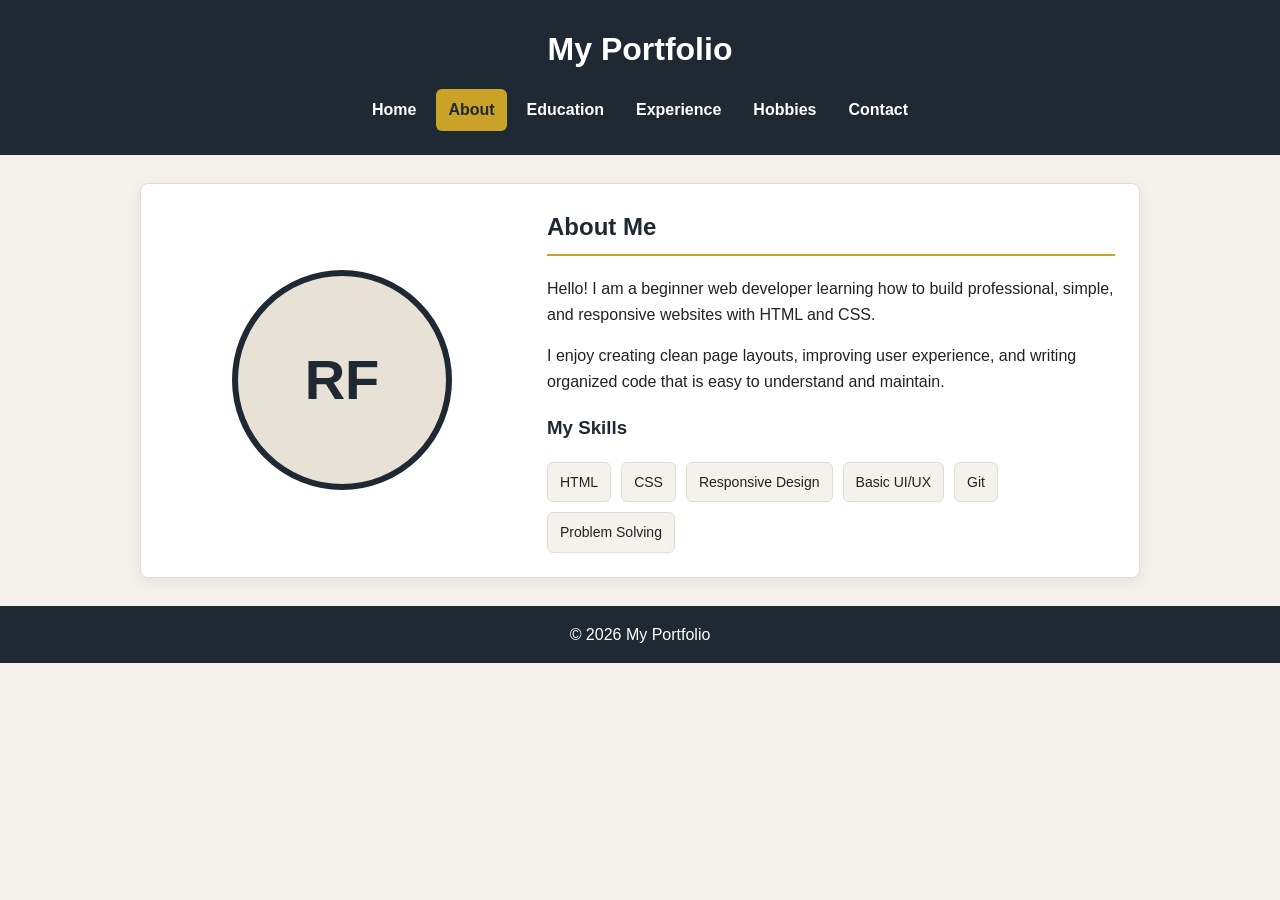
==== ABOUT.html @ b2a7c481 "move portfolio files to root" ====
<!DOCTYPE html>
<html lang="en">
<head>
    <meta charset="UTF-8">
    <meta name="viewport" content="width=device-width, initial-scale=1.0">
    <title>About | My Portfolio</title>
    <link rel="stylesheet" href="styles.css">
</head>
<body>
    <header>
        <h1>My Portfolio</h1>
        <nav>
            <a href="./HOME.html">Home</a>
            <a class="active" href="./ABOUT.html">About</a>
            <a href="./EDUCATION.html">Education</a>
            <a href="./EXPERIENCE.html">Experience</a>
            <a href="./HOBBIES.html">Hobbies</a>
            <a href="./CONTACT.html">Contact</a>
        </nav>
    </header>

    <main>
        <section id="about">
            <div class="about-container">
                <div class="profile-img">
                    <div class="profile-placeholder">RF</div>
                </div>
                <div class="bio">
                    <h2>About Me</h2>
                    <p>Hello! I am a beginner web developer learning how to build professional, simple, and responsive websites with HTML and CSS.</p>
                    <p>I enjoy creating clean page layouts, improving user experience, and writing organized code that is easy to understand and maintain.</p>

                    <div class="skills">
                        <h3>My Skills</h3>
                        <div class="skills-list">
                            <span class="skill">HTML</span>
                            <span class="skill">CSS</span>
                            <span class="skill">Responsive Design</span>
                            <span class="skill">Basic UI/UX</span>
                            <span class="skill">Git</span>
                            <span class="skill">Problem Solving</span>
                        </div>
                    </div>
                </div>
            </div>
        </section>
    </main>

    <footer>
        <p>&copy; 2026 My Portfolio</p>
    </footer>
</body>
</html>
---- styles.css ----
* {
    box-sizing: border-box;
}

body {
    margin: 0;
    font-family: Arial, Helvetica, sans-serif;
    line-height: 1.6;
    color: #222;
    background: #f5f2ed;
}

header {
    background: #1f2933;
    color: #fff;
    text-align: center;
    padding: 24px 16px;
}

header h1 {
    margin: 0 0 14px;
    font-size: 32px;
}

nav {
    display: flex;
    flex-wrap: wrap;
    justify-content: center;
    gap: 8px;
}

nav a {
    color: #fff;
    text-decoration: none;
    font-weight: bold;
    padding: 8px 12px;
    border-radius: 6px;
}

nav a:hover,
nav a.active {
    background: #c9a227;
    color: #1f2933;
}

main {
    width: min(1000px, calc(100% - 32px));
    margin: 28px auto;
}

section,
article,
.content-box {
    background: #fff;
    border: 1px solid #e2ddd3;
    border-radius: 8px;
    padding: 24px;
    margin-bottom: 22px;
    box-shadow: 0 4px 14px rgba(31, 41, 51, 0.08);
}

h2 {
    margin-top: 0;
    color: #1f2933;
    border-bottom: 2px solid #c9a227;
    padding-bottom: 8px;
}

h3 {
    color: #1f2933;
}

p {
    margin-top: 0;
}

.hero {
    text-align: center;
    padding: 42px 24px;
}

.hero p {
    max-width: 650px;
    margin: 0 auto;
}

.video-container {
    text-align: center;
}

.video-container iframe {
    width: 100%;
    max-width: 760px;
    height: 380px;
    border: 0;
    border-radius: 8px;
}

.about-container {
    display: flex;
    flex-wrap: wrap;
    gap: 28px;
    align-items: center;
}

.profile-placeholder {
    width: 220px;
    height: 220px;
    border-radius: 50%;
    background: #e8e1d5;
    border: 6px solid #1f2933;
    display: flex;
    align-items: center;
    justify-content: center;
    color: #1f2933;
    font-size: 56px;
    font-weight: bold;
    margin: 0 auto;
}

.profile-img {
    flex: 1 1 230px;
    text-align: center;
}

.bio {
    flex: 2 1 320px;
}

.skills-list {
    display: flex;
    flex-wrap: wrap;
    gap: 10px;
}

.skill {
    background: #f5f2ed;
    border: 1px solid #e2ddd3;
    padding: 8px 12px;
    border-radius: 6px;
    font-size: 14px;
}

.list-card {
    padding-left: 20px;
}

.list-card li {
    margin-bottom: 10px;
}

table {
    width: 100%;
    border-collapse: collapse;
    overflow: hidden;
}

th,
td {
    border: 1px solid #d9d2c7;
    padding: 12px;
    text-align: left;
}

th {
    background: #1f2933;
    color: #fff;
}

.contact-details {
    display: grid;
    grid-template-columns: repeat(auto-fit, minmax(220px, 1fr));
    gap: 16px;
    margin-bottom: 22px;
}

.contact-card {
    background: #f8f6f2;
    border: 1px solid #e2ddd3;
    border-radius: 8px;
    padding: 16px;
}

form {
    max-width: 650px;
}

.form-group {
    margin-bottom: 16px;
}

label {
    display: block;
    margin-bottom: 6px;
    font-weight: bold;
}

input,
textarea,
select {
    width: 100%;
    padding: 11px;
    border: 1px solid #cfc7bb;
    border-radius: 6px;
    font: inherit;
}

textarea {
    min-height: 130px;
    resize: vertical;
}

.option-group {
    display: flex;
    flex-wrap: wrap;
    gap: 12px;
}

.option-group label {
    display: inline-flex;
    align-items: center;
    gap: 6px;
    font-weight: normal;
}

.option-group input {
    width: auto;
}

button {
    background: #1f2933;
    color: #fff;
    border: 0;
    border-radius: 6px;
    padding: 12px 20px;
    font-weight: bold;
    cursor: pointer;
}

button:hover {
    background: #c9a227;
    color: #1f2933;
}

footer {
    text-align: center;
    background: #1f2933;
    color: #fff;
    padding: 16px;
}

footer p {
    margin: 0;
}

@media (max-width: 640px) {
    header h1 {
        font-size: 26px;
    }

    section,
    article,
    .content-box {
        padding: 18px;
    }

    .video-container iframe {
        height: 240px;
    }

    table {
        font-size: 14px;
    }
}
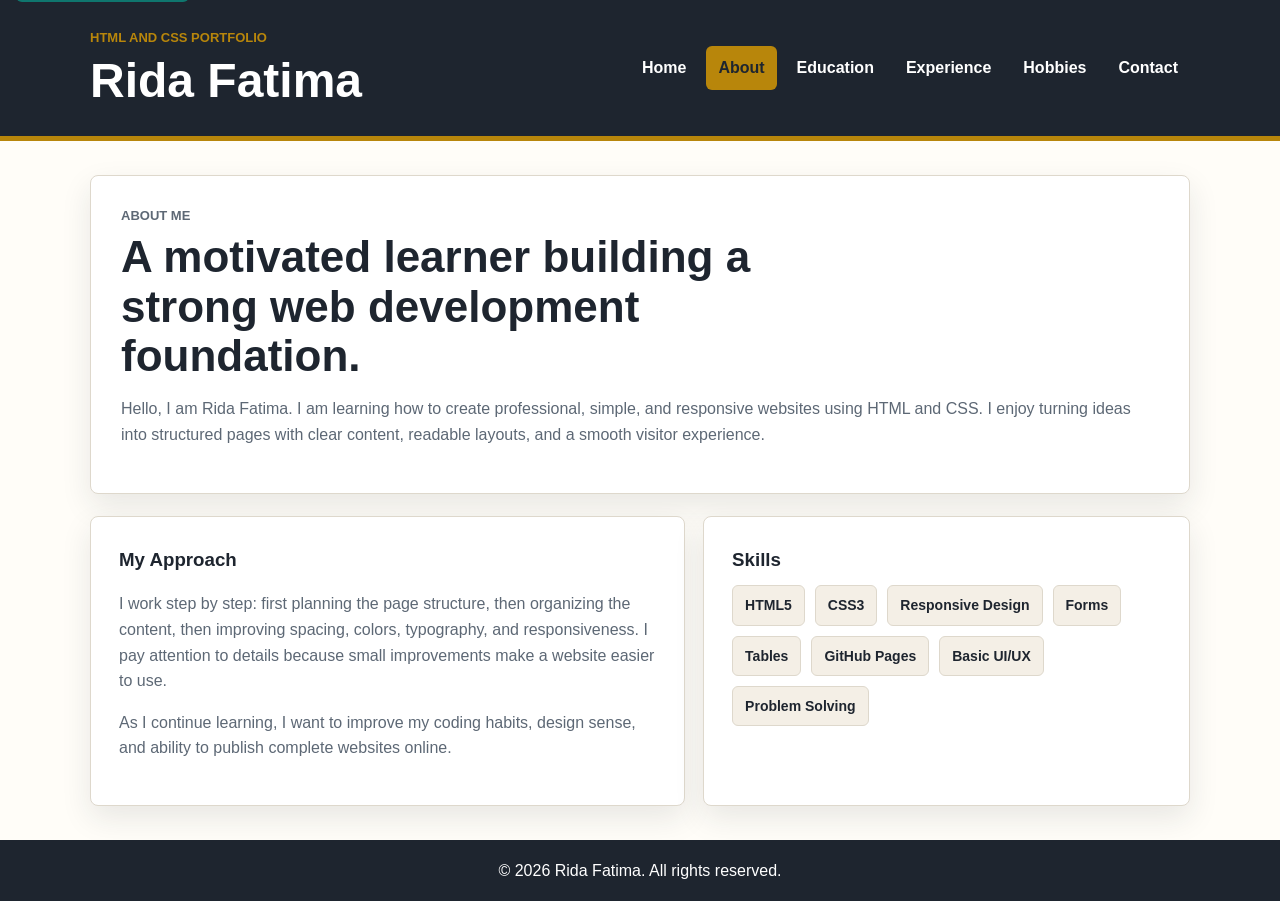
==== commit a7ee2496: "Polish portfolio assignment" ====
--- a/ABOUT.html
+++ b/ABOUT.html
@@ -3,51 +3,62 @@
 <head>
     <meta charset="UTF-8">
     <meta name="viewport" content="width=device-width, initial-scale=1.0">
-    <title>About | My Portfolio</title>
+    <meta name="description" content="About Rida Fatima, a beginner web developer focused on HTML, CSS, responsive design, and clean website layouts.">
+    <title>About | Rida Fatima Portfolio</title>
     <link rel="stylesheet" href="styles.css">
 </head>
 <body>
-    <header>
-        <h1>My Portfolio</h1>
-        <nav>
-            <a href="./HOME.html">Home</a>
-            <a class="active" href="./ABOUT.html">About</a>
-            <a href="./EDUCATION.html">Education</a>
-            <a href="./EXPERIENCE.html">Experience</a>
-            <a href="./HOBBIES.html">Hobbies</a>
-            <a href="./CONTACT.html">Contact</a>
-        </nav>
+    <a class="skip-link" href="#main-content">Skip to main content</a>
+
+    <header class="site-header">
+        <div class="header-inner">
+            <div>
+                <p class="eyebrow">HTML and CSS Portfolio</p>
+                <h1>Rida Fatima</h1>
+            </div>
+            <nav aria-label="Main navigation">
+                <a href="./index.html">Home</a>
+                <a class="active" href="./ABOUT.html" aria-current="page">About</a>
+                <a href="./EDUCATION.html">Education</a>
+                <a href="./EXPERIENCE.html">Experience</a>
+                <a href="./HOBBIES.html">Hobbies</a>
+                <a href="./CONTACT.html">Contact</a>
+            </nav>
+        </div>
     </header>
 
-    <main>
-        <section id="about">
-            <div class="about-container">
-                <div class="profile-img">
-                    <div class="profile-placeholder">RF</div>
+    <main id="main-content">
+        <section class="page-intro">
+            <p class="eyebrow">About Me</p>
+            <h2>A motivated learner building a strong web development foundation.</h2>
+            <p>Hello, I am Rida Fatima. I am learning how to create professional, simple, and responsive websites using HTML and CSS. I enjoy turning ideas into structured pages with clear content, readable layouts, and a smooth visitor experience.</p>
+        </section>
+
+        <section class="two-column">
+            <article class="panel">
+                <h3>My Approach</h3>
+                <p>I work step by step: first planning the page structure, then organizing the content, then improving spacing, colors, typography, and responsiveness. I pay attention to details because small improvements make a website easier to use.</p>
+                <p>As I continue learning, I want to improve my coding habits, design sense, and ability to publish complete websites online.</p>
+            </article>
+
+            <article class="panel">
+                <h3>Skills</h3>
+                <div class="skills-list" aria-label="Skill list">
+                    <span class="skill">HTML5</span>
+                    <span class="skill">CSS3</span>
+                    <span class="skill">Responsive Design</span>
+                    <span class="skill">Forms</span>
+                    <span class="skill">Tables</span>
+                    <span class="skill">GitHub Pages</span>
+                    <span class="skill">Basic UI/UX</span>
+                    <span class="skill">Problem Solving</span>
                 </div>
-                <div class="bio">
-                    <h2>About Me</h2>
-                    <p>Hello! I am a beginner web developer learning how to build professional, simple, and responsive websites with HTML and CSS.</p>
-                    <p>I enjoy creating clean page layouts, improving user experience, and writing organized code that is easy to understand and maintain.</p>
-
-                    <div class="skills">
-                        <h3>My Skills</h3>
-                        <div class="skills-list">
-                            <span class="skill">HTML</span>
-                            <span class="skill">CSS</span>
-                            <span class="skill">Responsive Design</span>
-                            <span class="skill">Basic UI/UX</span>
-                            <span class="skill">Git</span>
-                            <span class="skill">Problem Solving</span>
-                        </div>
-                    </div>
-                </div>
-            </div>
+            </article>
         </section>
     </main>
 
     <footer>
-        <p>&copy; 2026 My Portfolio</p>
+        <p>&copy; 2026 Rida Fatima. All rights reserved.</p>
     </footer>
 </body>
 </html>
--- a/styles.css
+++ b/styles.css
@@ -1,130 +1,273 @@
+:root {
+    --ink: #1e252f;
+    --muted: #5d6875;
+    --paper: #fffdf8;
+    --surface: #ffffff;
+    --line: #ded8cc;
+    --accent: #b8860b;
+    --accent-dark: #7b5a08;
+    --soft: #f4efe6;
+    --focus: #0f766e;
+    --shadow: 0 12px 30px rgba(30, 37, 47, 0.1);
+}
+
 * {
     box-sizing: border-box;
 }
 
+html {
+    scroll-behavior: smooth;
+}
+
 body {
+    min-height: 100vh;
     margin: 0;
+    display: flex;
+    flex-direction: column;
     font-family: Arial, Helvetica, sans-serif;
     line-height: 1.6;
-    color: #222;
-    background: #f5f2ed;
-}
-
-header {
-    background: #1f2933;
-    color: #fff;
-    text-align: center;
-    padding: 24px 16px;
-}
-
-header h1 {
-    margin: 0 0 14px;
-    font-size: 32px;
+    color: var(--ink);
+    background: var(--paper);
+}
+
+a {
+    color: inherit;
+}
+
+.skip-link {
+    position: absolute;
+    top: -44px;
+    left: 16px;
+    z-index: 10;
+    background: var(--focus);
+    color: #ffffff;
+    padding: 10px 14px;
+    border-radius: 6px;
+    text-decoration: none;
+}
+
+.skip-link:focus {
+    top: 12px;
+}
+
+.site-header {
+    background: var(--ink);
+    color: #ffffff;
+    border-bottom: 5px solid var(--accent);
+}
+
+.header-inner {
+    width: min(1100px, calc(100% - 32px));
+    margin: 0 auto;
+    padding: 28px 0;
+    display: flex;
+    align-items: center;
+    justify-content: space-between;
+    gap: 24px;
+}
+
+.site-header h1 {
+    margin: 0;
+    font-size: clamp(30px, 5vw, 48px);
+    line-height: 1.1;
+}
+
+.eyebrow {
+    margin: 0 0 6px;
+    color: var(--accent);
+    font-size: 13px;
+    font-weight: 700;
+    letter-spacing: 0;
+    text-transform: uppercase;
 }
 
 nav {
     display: flex;
     flex-wrap: wrap;
+    justify-content: flex-end;
+    gap: 8px;
+}
+
+nav a {
+    color: #ffffff;
+    text-decoration: none;
+    font-weight: 700;
+    padding: 9px 12px;
+    border-radius: 6px;
+}
+
+nav a:hover,
+nav a:focus-visible,
+nav a.active {
+    background: var(--accent);
+    color: var(--ink);
+    outline: none;
+}
+
+main {
+    width: min(1100px, calc(100% - 32px));
+    margin: 34px auto;
+    flex: 1;
+}
+
+.hero {
+    display: grid;
+    grid-template-columns: minmax(0, 1.6fr) minmax(280px, 0.8fr);
+    gap: 24px;
+    align-items: stretch;
+}
+
+.hero-content,
+.profile-panel,
+.page-intro,
+.panel,
+.info-card,
+.timeline-item,
+form,
+.contact-card {
+    background: var(--surface);
+    border: 1px solid var(--line);
+    border-radius: 8px;
+    box-shadow: var(--shadow);
+}
+
+.hero-content,
+.profile-panel,
+.page-intro,
+.panel,
+.info-card,
+.timeline-item,
+form {
+    padding: 28px;
+}
+
+.hero-content {
+    display: flex;
+    flex-direction: column;
     justify-content: center;
-    gap: 8px;
-}
-
-nav a {
-    color: #fff;
-    text-decoration: none;
-    font-weight: bold;
-    padding: 8px 12px;
-    border-radius: 6px;
-}
-
-nav a:hover,
-nav a.active {
-    background: #c9a227;
-    color: #1f2933;
-}
-
-main {
-    width: min(1000px, calc(100% - 32px));
-    margin: 28px auto;
-}
-
-section,
-article,
-.content-box {
-    background: #fff;
-    border: 1px solid #e2ddd3;
-    border-radius: 8px;
-    padding: 24px;
-    margin-bottom: 22px;
-    box-shadow: 0 4px 14px rgba(31, 41, 51, 0.08);
-}
-
-h2 {
-    margin-top: 0;
-    color: #1f2933;
-    border-bottom: 2px solid #c9a227;
-    padding-bottom: 8px;
-}
-
-h3 {
-    color: #1f2933;
-}
-
-p {
-    margin-top: 0;
-}
-
-.hero {
-    text-align: center;
-    padding: 42px 24px;
-}
-
-.hero p {
-    max-width: 650px;
-    margin: 0 auto;
-}
-
-.video-container {
-    text-align: center;
-}
-
-.video-container iframe {
-    width: 100%;
+    min-height: 360px;
+}
+
+.hero h2,
+.page-intro h2 {
+    margin: 0 0 16px;
     max-width: 760px;
-    height: 380px;
-    border: 0;
-    border-radius: 8px;
-}
-
-.about-container {
+    font-size: clamp(30px, 5vw, 52px);
+    line-height: 1.12;
+}
+
+.hero p,
+.page-intro p,
+.panel p,
+.info-card p,
+.timeline-item p {
+    color: var(--muted);
+}
+
+.hero-actions {
     display: flex;
     flex-wrap: wrap;
-    gap: 28px;
-    align-items: center;
-}
-
-.profile-placeholder {
-    width: 220px;
-    height: 220px;
-    border-radius: 50%;
-    background: #e8e1d5;
-    border: 6px solid #1f2933;
-    display: flex;
+    gap: 12px;
+    margin-top: 12px;
+}
+
+.button,
+button {
+    display: inline-flex;
     align-items: center;
     justify-content: center;
-    color: #1f2933;
-    font-size: 56px;
-    font-weight: bold;
-    margin: 0 auto;
-}
-
-.profile-img {
-    flex: 1 1 230px;
-    text-align: center;
-}
-
-.bio {
-    flex: 2 1 320px;
+    min-height: 44px;
+    background: var(--ink);
+    color: #ffffff;
+    border: 0;
+    border-radius: 6px;
+    padding: 11px 18px;
+    font: inherit;
+    font-weight: 700;
+    text-decoration: none;
+    cursor: pointer;
+}
+
+.button:hover,
+.button:focus-visible,
+button:hover,
+button:focus-visible {
+    background: var(--accent);
+    color: var(--ink);
+    outline: none;
+}
+
+.button.secondary {
+    background: var(--soft);
+    color: var(--ink);
+    border: 1px solid var(--line);
+}
+
+.profile-panel {
+    display: flex;
+    flex-direction: column;
+    justify-content: center;
+}
+
+.profile-placeholder {
+    width: 138px;
+    height: 138px;
+    border-radius: 50%;
+    background: var(--soft);
+    border: 6px solid var(--ink);
+    display: flex;
+    align-items: center;
+    justify-content: center;
+    color: var(--ink);
+    font-size: 44px;
+    font-weight: 800;
+    margin-bottom: 20px;
+}
+
+.profile-panel h3,
+.panel h3,
+.info-card h3,
+.timeline-item h3 {
+    margin: 0 0 10px;
+    color: var(--ink);
+}
+
+.profile-panel ul,
+.timeline-item ul {
+    margin: 0;
+    padding-left: 20px;
+    color: var(--muted);
+}
+
+.profile-panel li,
+.timeline-item li {
+    margin-bottom: 8px;
+}
+
+.section-grid,
+.two-column,
+.contact-layout {
+    display: grid;
+    grid-template-columns: repeat(3, minmax(0, 1fr));
+    gap: 18px;
+    margin-top: 22px;
+}
+
+.two-column {
+    grid-template-columns: 1.1fr 0.9fr;
+}
+
+.contact-layout {
+    grid-template-columns: 0.85fr 1.15fr;
+    align-items: start;
+}
+
+.page-intro {
+    padding: 30px;
+}
+
+.page-intro h2 {
+    font-size: clamp(28px, 4vw, 44px);
 }
 
 .skills-list {
@@ -134,65 +277,102 @@
 }
 
 .skill {
-    background: #f5f2ed;
-    border: 1px solid #e2ddd3;
+    background: var(--soft);
+    border: 1px solid var(--line);
     padding: 8px 12px;
     border-radius: 6px;
     font-size: 14px;
-}
-
-.list-card {
-    padding-left: 20px;
-}
-
-.list-card li {
-    margin-bottom: 10px;
+    font-weight: 700;
+}
+
+.table-wrapper {
+    width: 100%;
+    overflow-x: auto;
 }
 
 table {
     width: 100%;
     border-collapse: collapse;
-    overflow: hidden;
+    min-width: 680px;
+}
+
+caption {
+    margin-bottom: 12px;
+    text-align: left;
+    font-weight: 700;
 }
 
 th,
 td {
-    border: 1px solid #d9d2c7;
-    padding: 12px;
+    border: 1px solid var(--line);
+    padding: 13px;
     text-align: left;
+    vertical-align: top;
 }
 
 th {
-    background: #1f2933;
-    color: #fff;
+    background: var(--ink);
+    color: #ffffff;
+}
+
+tr:nth-child(even) td {
+    background: #faf7f0;
+}
+
+.timeline {
+    margin-top: 22px;
+}
+
+.timeline-item {
+    display: grid;
+    grid-template-columns: minmax(210px, 0.65fr) 1.35fr;
+    gap: 24px;
+}
+
+.company {
+    margin-top: 0;
+    font-weight: 700;
+}
+
+.hobbies-grid {
+    grid-template-columns: repeat(4, minmax(0, 1fr));
 }
 
 .contact-details {
     display: grid;
-    grid-template-columns: repeat(auto-fit, minmax(220px, 1fr));
-    gap: 16px;
-    margin-bottom: 22px;
+    gap: 14px;
 }
 
 .contact-card {
-    background: #f8f6f2;
-    border: 1px solid #e2ddd3;
-    border-radius: 8px;
-    padding: 16px;
-}
-
-form {
-    max-width: 650px;
-}
-
-.form-group {
-    margin-bottom: 16px;
-}
-
-label {
+    padding: 18px;
+}
+
+.contact-card strong {
     display: block;
     margin-bottom: 6px;
-    font-weight: bold;
+}
+
+.contact-card p {
+    margin: 0;
+    color: var(--muted);
+}
+
+.contact-card a {
+    color: var(--accent-dark);
+    overflow-wrap: anywhere;
+}
+
+.form-group {
+    margin: 0 0 16px;
+    padding: 0;
+    border: 0;
+}
+
+label,
+legend {
+    display: block;
+    margin-bottom: 6px;
+    font-weight: 700;
 }
 
 input,
@@ -202,11 +382,20 @@
     padding: 11px;
     border: 1px solid #cfc7bb;
     border-radius: 6px;
+    background: #ffffff;
+    color: var(--ink);
     font: inherit;
 }
 
+input:focus,
+textarea:focus,
+select:focus {
+    border-color: var(--focus);
+    outline: 3px solid rgba(15, 118, 110, 0.16);
+}
+
 textarea {
-    min-height: 130px;
+    min-height: 140px;
     resize: vertical;
 }
 
@@ -220,55 +409,83 @@
     display: inline-flex;
     align-items: center;
     gap: 6px;
-    font-weight: normal;
+    font-weight: 400;
 }
 
 .option-group input {
     width: auto;
 }
 
-button {
-    background: #1f2933;
-    color: #fff;
-    border: 0;
-    border-radius: 6px;
-    padding: 12px 20px;
-    font-weight: bold;
-    cursor: pointer;
-}
-
-button:hover {
-    background: #c9a227;
-    color: #1f2933;
-}
-
 footer {
     text-align: center;
-    background: #1f2933;
-    color: #fff;
-    padding: 16px;
+    background: var(--ink);
+    color: #ffffff;
+    padding: 18px 16px;
 }
 
 footer p {
     margin: 0;
 }
 
+.redirect-page main {
+    max-width: 680px;
+}
+
+@media (max-width: 900px) {
+    .header-inner,
+    .hero,
+    .two-column,
+    .contact-layout,
+    .timeline-item {
+        grid-template-columns: 1fr;
+    }
+
+    .header-inner {
+        display: grid;
+    }
+
+    nav {
+        justify-content: flex-start;
+    }
+
+    .section-grid,
+    .hobbies-grid {
+        grid-template-columns: repeat(2, minmax(0, 1fr));
+    }
+}
+
 @media (max-width: 640px) {
-    header h1 {
-        font-size: 26px;
-    }
-
-    section,
-    article,
-    .content-box {
-        padding: 18px;
-    }
-
-    .video-container iframe {
-        height: 240px;
-    }
-
-    table {
+    .header-inner {
+        width: min(100% - 24px, 1100px);
+        padding: 22px 0;
+    }
+
+    main {
+        width: min(100% - 24px, 1100px);
+        margin: 24px auto;
+    }
+
+    nav a {
+        padding: 8px 10px;
         font-size: 14px;
     }
-}
+
+    .hero-content,
+    .profile-panel,
+    .page-intro,
+    .panel,
+    .info-card,
+    .timeline-item,
+    form {
+        padding: 20px;
+    }
+
+    .hero-content {
+        min-height: auto;
+    }
+
+    .section-grid,
+    .hobbies-grid {
+        grid-template-columns: 1fr;
+    }
+}
